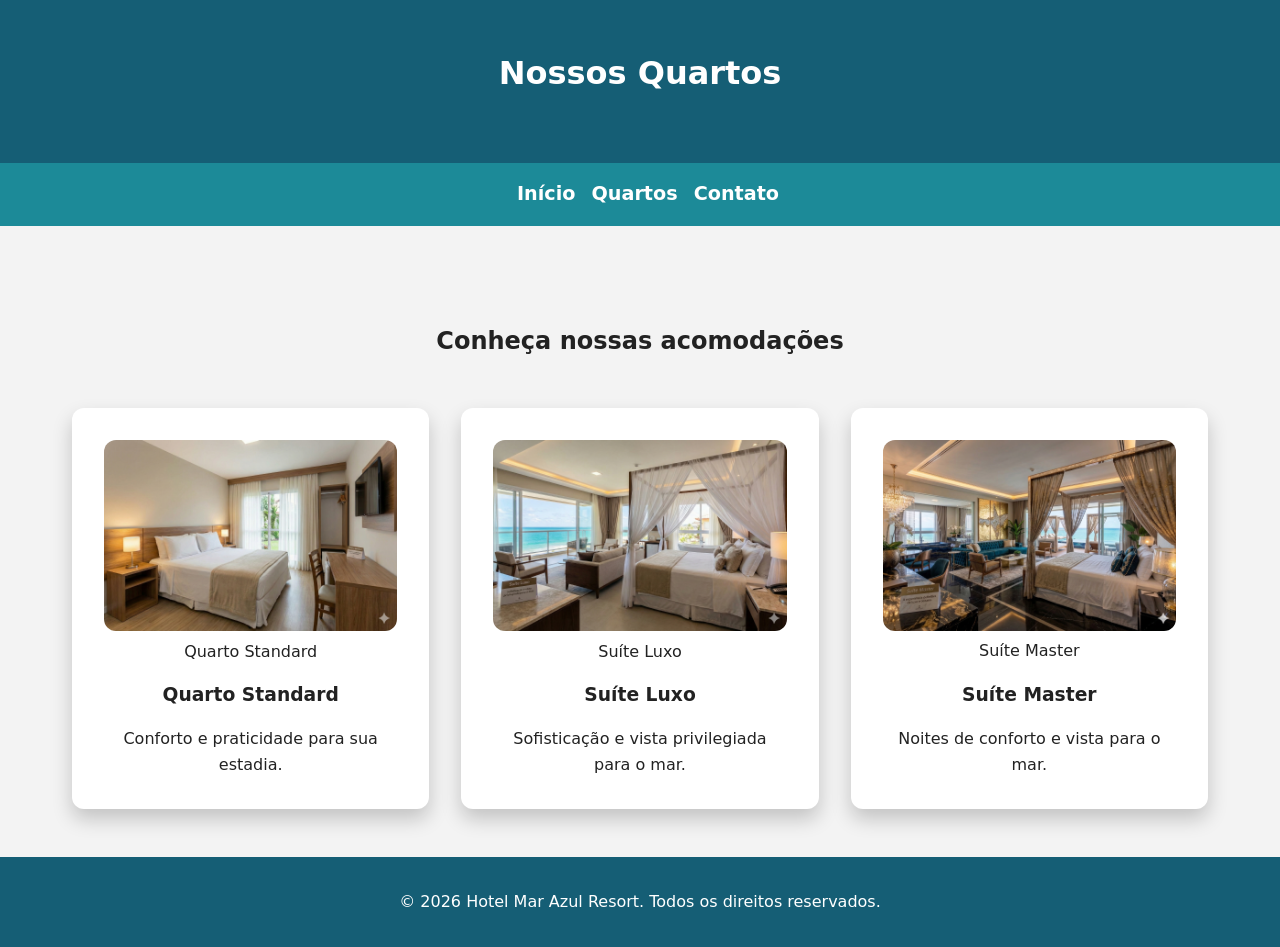
==== quartos.html @ eed3caa7 "Initial commit" ====
<!DOCTYPE html>
<html lang="pt-BR">

<head>

  <meta charset="UTF-8">
  <meta http-equiv="X-UA-Compatible" content="IE=edge">
  <meta name="viewport" content="width=device-width, initial-scale=1.0">

  <title>Quartos | Hotel Mar Azul Resort</title>

  <link rel="stylesheet" href="css/style.css">

  <script src="js/main.js" defer></script>

</head>

<body>

  <header>
    <h1>Nossos Quartos</h1>
  </header>

  <nav aria-label="Menu principal">
    <button class="menu-toggle" aria-label="Abrir menu" aria-expanded="false" aria-controls="menu-principal">
      ☰
    </button>

    <ul id="menu-principal" class="menu" role="menu" aria-hidden="true">
      <li>
        <button class="menu-close" aria-label="Fechar menu">✕</button>
      </li>
      <li role="none"><a role="menuitem" href="index.html" aria-current="page">Início</a></li>
      <li role="none"><a role="menuitem" href="quartos.html">Quartos</a></li>
      <li role="none"><a role="menuitem" href="contato.html">Contato</a></li>
    </ul>
  </nav>

  <main>

    <section class="grid">

      <h2>Conheça nossas acomodações</h2>

      <article class="card">

        <figure>
          <img src="img/quarto01.webp" alt="Quarto Standard" width="600" height="400" loading="lazy">
          <figcaption>Quarto Standard</figcaption>
        </figure>

        <h3>Quarto Standard</h3>
        <p>Conforto e praticidade para sua estadia.</p>

      </article>

      <article class="card">

        <figure>
          <img src="img/quarto02.webp" alt="Suíte Luxo" width="600" height="400" loading="lazy">
          <figcaption>Suíte Luxo</figcaption>
        </figure>

        <h3>Suíte Luxo</h3>
        <p>Sofisticação e vista privilegiada para o mar.</p>

      </article>

      <article class="card">

        <figure>
          <img src="img/quarto3.webp" alt="Suíte Master" width="600" height="400" loading="lazy">
          <figcaption>Suíte Master</figcaption>
        </figure>

        <h3>Suíte Master</h3>
        <p>Noites de conforto e vista para o mar.</p>

      </article>

    </section>

  </main>

  <footer>
    <p>© 2026 Hotel Mar Azul Resort. Todos os direitos reservados.</p>
  </footer>

</body>

</html>
---- css/style.css ----
/*AULA JAVASCRIPT DE ALTA PERFORMANCE*/
/* VÁ ATÉ A LINHA 259*/

/* ================= ROOT ================= */
/* Variáveis globais do projeto (cores, espaçamentos, etc) */
:root {

  /* Cores principais do site */
  --color-primary: #155e75;
  --color-secondary: #1c8a98;
  --color-light: #f3f3f3;
  --color-dark: #222;
  --color-white: #ffffff;

  /* Fonte padrão do sistema */
  --font-base: system-ui, -apple-system, BlinkMacSystemFont, "Segoe UI", Roboto, Ubuntu, sans-serif;

  /* Largura máxima do conteúdo */
  --container-width: 1200px;

  /* Espaçamentos padronizados */
  --spacing-sm: 1rem;
  --spacing-md: 2rem;
  --spacing-lg: 3rem;

  /* Bordas arredondadas */
  --radius: 12px;

}

/* ================= RESET ================= */
/* Remove estilos padrão do navegador */
*,
*::before,
*::after {
  box-sizing: border-box; /* evita problemas de tamanho */
  margin: 0;
  padding: 0;
}

/* ================= BASE ================= */
/* Estilo base do site (Mobile First) */
body {
  font-family: var(--font-base);
  background-color: var(--color-light);
  color: var(--color-dark);
  line-height: 1.6;

  /* Layout com flex para manter o footer no final */
  min-height: 100vh;
  display: flex;
  flex-direction: column;
}

/* Faz o conteúdo principal crescer e empurrar o footer */
main {
  flex: 1;
}

/* ================= HEADER ================= */
header {
  background-color: var(--color-primary);
  color: var(--color-white);
  padding: var(--spacing-lg);
  text-align: center;
}

header h1 {
  margin-bottom: var(--spacing-sm);
}

/* ================= NAV ================= */
nav {
  background-color: var(--color-secondary);
  padding: var(--spacing-sm);
  position: relative; /* necessário para o menu flutuante */
  text-align: center;
  z-index: 1000;
}

/* ================= BOTÃO HAMBURGER ================= */
/* Botão usado no mobile para abrir o menu */
.menu-toggle {
  background: none;
  border: none;
  font-size: 2rem;
  color: var(--color-white);
  cursor: pointer;
}

/* ================= MENU FLUTUANTE ================= */
/* Menu no mobile (fica escondido inicialmente) */
.menu {
  position: absolute; /* flutuando abaixo da nav */
  top: 100%;
  left: 0;
  width: 100%;
  background: var(--color-secondary);
  padding: 2rem;
  list-style: none;

  /* Layout em coluna (mobile) */
  display: flex;
  flex-direction: column;
  align-items: center;
  gap: 1rem;

  /* Estilo visual */
  box-shadow: 0 10px 25px rgba(0, 0, 0, 0.2);

  /* Começa escondido */
  opacity: 0;
  pointer-events: none;

  /* Levemente deslocado para animação */
  transform: translateY(-10px);

  /* Animação suave */
  transition: all .3s ease;

  z-index: 2000;
}

/* ================= MENU ATIVO ================= */
/* Classe adicionada via JavaScript */
.menu.active {
  opacity: 1; /* torna visível */
  pointer-events: auto; /* permite clique */
  transform: translateY(0); /* volta à posição */
}

/* ================= LINKS ================= */
.menu a {
  color: var(--color-white);
  text-decoration: none;
  font-weight: 600;
  font-size: 1.2rem;
}

/* ================= BOTÃO FECHAR ================= */
/* Botão para fechar o menu no mobile */
.menu-close {
  background: none;
  border: none;
  color: var(--color-white);
  font-size: 1.5rem;
  cursor: pointer;
  align-self: flex-end; /* fica no canto superior direito */
}

/* ================= MAIN ================= */
main {
  max-width: var(--container-width);
  margin: var(--spacing-lg) auto;
  padding: 0 var(--spacing-md);
}

/* ================= HERO ================= */
.hero {
  margin-bottom: var(--spacing-lg);
  position: relative;
  z-index: 1;
}

.hero-image {
  position: relative;
  border-radius: var(--radius);
  overflow: hidden;
}

/* Imagem responsiva */
.hero-image img {
  width: 100%;
  height: auto;
  display: block;
  border-radius: var(--radius);
}

/* Legenda sobre a imagem */
.hero-image figcaption {
  position: absolute;
  bottom: 0;
  width: 100%;
  padding: var(--spacing-sm);
  background: rgba(0, 0, 0, 0.5);
  color: var(--color-white);
  text-align: center;
  font-size: .9rem;
}

/* ================= SECTION ================= */
section {
  max-width: 800px;
  margin: 0 auto var(--spacing-lg);
  text-align: center;
}

section h2 {
  margin-bottom: var(--spacing-sm);
}

/* ================= GRID ================= */
/* Mobile First → começa com 1 coluna */
.grid {
  display: grid;
  grid-template-columns: 1fr;
  gap: var(--spacing-md);
  max-width: 1200px;
  margin: 0 auto;
  margin-top: var(--spacing-lg);
}

/* Título ocupa toda a largura */
.grid h2 {
  grid-column: 1/-1;
}

/* ================= CARD ================= */
.card {
  background-color: var(--color-white);
  padding: var(--spacing-md);
  border-radius: var(--radius);
  text-align: center;
  box-shadow: 0 10px 20px rgba(0, 0, 0, 0.2);
  transition: 0.3s;
}

.card:hover{
  background-color: var(--color-secondary);
  color: var(--color-white);
  transform: scale(1.05);
}

.card img {
  width: 100%;
  height: auto;
  border-radius: var(--radius);
}

.card h3 {
  margin-top: var(--spacing-sm);
}

.card p {
  margin-top: var(--spacing-sm);
}

/* ================= FOOTER ================= */
footer {
  background-color: var(--color-primary);
  color: var(--color-white);
  text-align: center;
  padding: var(--spacing-md);
}

/* ===============================
// INSIRA O CÓDIGO CSS DO MODE DARK
// ===============================*/




/* ===========================================*/
/* == MEDIA QUERIES == */
/* Estrutura Mobile First → usamos min-width */

/* ================= TABLET ================= */
/* A partir de 768px → 2 colunas */
@media(min-width:768px) {
  .grid {
    grid-template-columns: repeat(2, 1fr);
  }
}

/* ================= IPAD AIR ================= */
/* Ajuste específico (820px) */
@media(min-width:820px) {
  .grid {
    grid-template-columns: repeat(2, 1fr);
  }
}

/* ================= NOTEBOOK ================= */
/* A partir de 1024px */
@media(min-width:1024px) {

  /* Esconde botão hamburger */
  .menu-toggle {
    display: none;
  }

  /* Menu deixa de ser flutuante */
  .menu {
    position: static; /* volta ao fluxo normal */
    opacity: 1;
    pointer-events: auto;

    /* Layout horizontal */
    flex-direction: row;
    justify-content: center;

    padding: 0;
    box-shadow: none; /* remove sombra */
    transform: none; /* remove animação */
  }

  /* Esconde botão de fechar */
  .menu-close {
    display: none;
  }

  /* Grid com 3 colunas */
  .grid {
    grid-template-columns: repeat(3, 1fr);
  }
}

/* ================= DESKTOP ================= */
/* A partir de 1280px */
@media(min-width:1280px) {
  main {
    max-width: 1200px;
  }
}

/* ================= TV ================= */
/* A partir de 1920px */
@media(min-width:1920px) {

  /* Aumenta legibilidade */
  body {
    font-size: 1.2rem;
  }

  /* Conteúdo mais largo */
  main {
    max-width: 1600px;
  }
}
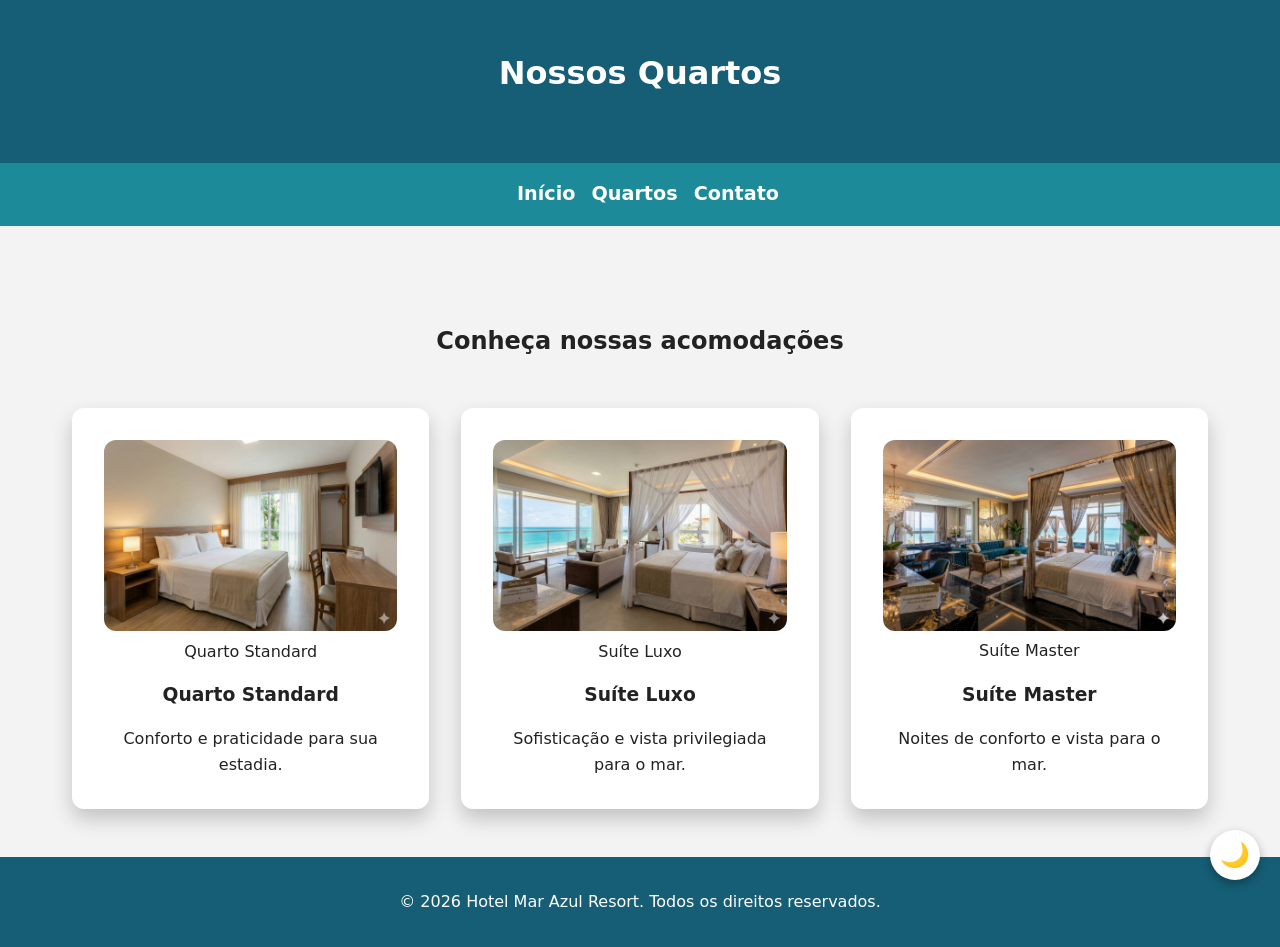
==== commit aa2d3a88: "aadd" ====
--- a/quartos.html
+++ b/quartos.html
@@ -3,14 +3,35 @@
 
 <head>
 
+<!-- Configurações básicas -->
   <meta charset="UTF-8">
   <meta http-equiv="X-UA-Compatible" content="IE=edge">
   <meta name="viewport" content="width=device-width, initial-scale=1.0">
 
+  <!-- SEO Primário -->
   <title>Quartos | Hotel Mar Azul Resort</title>
+  <meta name="description" content="Conheça os quartos do Hotel Mar Azul Resort: conforto, sofisticação e vista para o mar para uma experiência inesquecível.">
+  <meta name="author" content="Hotel Mar Azul Resort">
+  <meta name="robots" content="index, follow">
+  <link rel="canonical" href="https://www.hotelmarazul.com.br/quartos.html">
 
+  <!-- Open Graph -->
+  <meta property="og:title" content="Quartos | Hotel Mar Azul Resort">
+  <meta property="og:description" content="Descubra nossas opções de quartos e suítes com vista para o mar.">
+  <meta property="og:type" content="website">
+  <meta property="og:url" content="https://www.hotelmarazul.com.br/quartos.html">
+  <meta property="og:image" content="https://www.hotelmarazul.com.br/img/quarto01.webp">
+
+  <!-- Twitter -->
+  <meta name="twitter:card" content="summary_large_image">
+  <meta name="twitter:title" content="Quartos | Hotel Mar Azul Resort">
+  <meta name="twitter:description" content="Conforto e sofisticação à beira-mar.">
+  <meta name="twitter:image" content="https://www.hotelmarazul.com.br/img/quarto01.webp">
+
+  <!-- CSS -->
   <link rel="stylesheet" href="css/style.css">
 
+  <!-- Script principal -->
   <script src="js/main.js" defer></script>
 
 </head>
@@ -86,6 +107,34 @@
     <p>© 2026 Hotel Mar Azul Resort. Todos os direitos reservados.</p>
   </footer>
 
+  <!-- Structured Data -->
+<script type="application/ld+json">
+{
+  "@context": "https://schema.org",
+  "@type": "Hotel",
+  "name": "Hotel Mar Azul Resort",
+  "url": "https://www.hotelmarazul.com.br",
+  "makesOffer": [
+    {
+      "@type": "Offer",
+      "itemOffered": {
+        "@type": "Room",
+        "name": "Quarto Standard",
+        "description": "Conforto e praticidade para sua estadia."
+      }
+    },
+    {
+      "@type": "Offer",
+      "itemOffered": {
+        "@type": "Room",
+        "name": "Suíte Luxo",
+        "description": "Sofisticação e vista privilegiada para o mar."
+      }
+    }
+  ]
+}
+</script>
+
 </body>
 
 </html>
--- a/css/style.css
+++ b/css/style.css
@@ -1,6 +1,3 @@
-/*AULA JAVASCRIPT DE ALTA PERFORMANCE*/
-/* VÁ ATÉ A LINHA 259*/
-
 /* ================= ROOT ================= */
 /* Variáveis globais do projeto (cores, espaçamentos, etc) */
 :root {
@@ -253,14 +250,65 @@
   padding: var(--spacing-md);
 }
 
-/* ===============================
-// INSIRA O CÓDIGO CSS DO MODE DARK
-// ===============================*/
-
-
-
-
-/* ===========================================*/
+/* ==BOTÃO DARK MODE== */
+.dark-mode-btn {
+  position: fixed;
+  bottom: 20px;
+  right: 20px;
+
+  width: 50px;
+  height: 50px;
+
+  border-radius: 50%;
+  border: none;
+
+  font-size: 1.5rem;
+  cursor: pointer;
+
+  background-color: #ffffff;
+  color: #222;
+
+  box-shadow: 0 4px 10px rgba(0,0,0,0.3);
+
+  transition: all 0.3s ease;
+
+  z-index: 1;
+}
+
+/* Hover simples */
+.dark-mode-btn:hover {
+  transform: scale(1.1);
+}
+
+/* Ajuste no dark mode */
+body.dark .dark-mode-btn {
+  background-color: #333;
+  color: #f3f3f3;
+}
+
+/* == DARK MODE == */
+body.dark {
+  background-color: #222;
+  color: #f3f3f3;
+}
+
+body.dark header,
+body.dark footer {
+  background-color: #111;
+}
+
+body.dark nav{
+  background-color: #333;
+}
+
+body.dark nav ul{
+  background-color: #333;
+}
+
+body.dark .card {
+  background-color: #2a2a2a;
+}
+
 /* == MEDIA QUERIES == */
 /* Estrutura Mobile First → usamos min-width */
 
